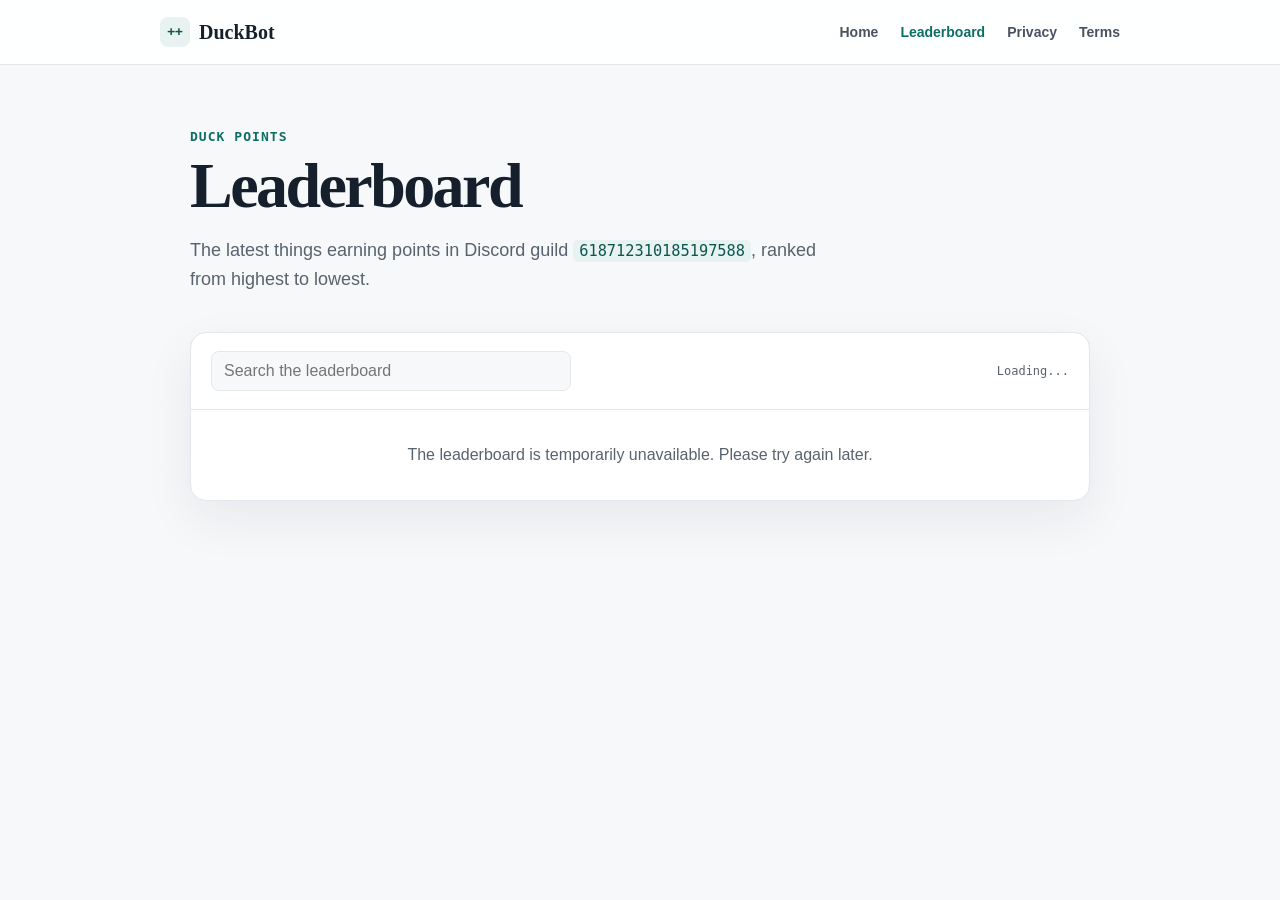
==== leaderboard.html @ 81d8ccaf "Add DuckBot leaderboard Add shared navigation across the site and a searchable leaderboard that load" ====
<!DOCTYPE html>
<html lang="en">
<head>
  <meta charset="utf-8">
  <meta name="viewport" content="width=device-width, initial-scale=1">
  <meta name="description" content="See the current DuckBot points leaderboard.">
  <title>Leaderboard — DuckBot</title>
  <style>
    :root {
      color-scheme: light;
      --background: #f6f8fa;
      --surface: #ffffff;
      --text: #16202c;
      --muted: #58636f;
      --accent: #0e6e66;
      --accent-dark: #0b564f;
      --accent-soft: #e8f2f0;
      --border: #e2e7eb;
      font-family: -apple-system, BlinkMacSystemFont, "Segoe UI", Roboto, Helvetica, Arial, sans-serif;
    }

    * {
      box-sizing: border-box;
    }

    body {
      min-height: 100vh;
      margin: 0;
      background: var(--background);
      color: var(--text);
    }

    main {
      width: min(900px, calc(100% - 32px));
      margin: 0 auto;
      padding: 64px 0 80px;
    }

    .eyebrow {
      margin: 0 0 10px;
      color: var(--accent);
      font-family: ui-monospace, SFMono-Regular, Menlo, Consolas, monospace;
      font-size: 13px;
      font-weight: 750;
      letter-spacing: 0.08em;
      text-transform: uppercase;
    }

    h1 {
      margin: 0;
      font-family: "Iowan Old Style", "Palatino Linotype", Georgia, serif;
      font-size: clamp(42px, 8vw, 64px);
      line-height: 1;
      letter-spacing: -0.04em;
    }

    .intro {
      max-width: 650px;
      margin: 18px 0 0;
      color: var(--muted);
      font-size: 18px;
      line-height: 1.6;
    }

    .intro code {
      padding: 2px 6px;
      border-radius: 5px;
      background: var(--accent-soft);
      color: var(--accent-dark);
      font-size: 0.85em;
    }

    .leaderboard-card {
      margin-top: 38px;
      overflow: hidden;
      background: var(--surface);
      border: 1px solid var(--border);
      border-radius: 16px;
      box-shadow: 0 18px 50px rgba(22, 32, 44, 0.07);
    }

    .leaderboard-tools {
      display: flex;
      align-items: center;
      justify-content: space-between;
      gap: 18px;
      padding: 18px 20px;
      border-bottom: 1px solid var(--border);
    }

    label {
      flex: 1;
      max-width: 360px;
    }

    input {
      width: 100%;
      padding: 10px 12px;
      border: 1px solid var(--border);
      border-radius: 8px;
      color: var(--text);
      font: inherit;
    }

    input:focus {
      outline: 2px solid var(--accent);
      outline-offset: 2px;
      border-color: var(--accent);
    }

    input:disabled {
      background: var(--background);
    }

    #result-count {
      color: var(--muted);
      font-family: ui-monospace, SFMono-Regular, Menlo, Consolas, monospace;
      font-size: 12px;
      white-space: nowrap;
    }

    .table-wrap {
      overflow-x: auto;
    }

    table {
      width: 100%;
      border-collapse: collapse;
    }

    th,
    td {
      padding: 15px 20px;
      border-bottom: 1px solid var(--border);
      text-align: left;
    }

    th {
      color: var(--muted);
      font-size: 11px;
      letter-spacing: 0.08em;
      text-transform: uppercase;
    }

    tbody tr:last-child td {
      border-bottom: 0;
    }

    tbody tr:hover {
      background: #fafcfc;
    }

    .rank {
      width: 80px;
      color: var(--muted);
      font-family: ui-monospace, SFMono-Regular, Menlo, Consolas, monospace;
    }

    .item-name {
      overflow-wrap: anywhere;
      font-weight: 650;
    }

    .item-type {
      display: inline-block;
      margin-left: 9px;
      padding: 2px 7px;
      border-radius: 999px;
      background: var(--accent-soft);
      color: var(--accent-dark);
      font-size: 11px;
      font-weight: 700;
      vertical-align: 2px;
    }

    .points {
      width: 130px;
      color: var(--accent-dark);
      font-family: ui-monospace, SFMono-Regular, Menlo, Consolas, monospace;
      font-weight: 750;
      text-align: right;
    }

    th:last-child {
      text-align: right;
    }

    #leaderboard-status {
      margin: 0;
      padding: 36px 20px;
      color: var(--muted);
      text-align: center;
    }

    @media (max-width: 600px) {
      main {
        padding-top: 44px;
      }

      .leaderboard-tools {
        align-items: stretch;
        flex-direction: column;
      }

      label {
        max-width: none;
      }

      th,
      td {
        padding: 13px 14px;
      }

      .rank {
        width: 55px;
      }

      .points {
        width: 90px;
      }
    }
  </style>
  <link rel="stylesheet" href="site.css">
</head>
<body>
  <nav class="site-nav" aria-label="Primary">
    <div class="site-nav__inner">
      <a class="site-nav__brand" href="index.html"><span class="site-nav__mark" aria-hidden="true">++</span>DuckBot</a>
      <div class="site-nav__links">
        <a href="index.html">Home</a>
        <a href="leaderboard.html" aria-current="page">Leaderboard</a>
        <a href="privacy-policy.html">Privacy</a>
        <a href="terms-of-service.html">Terms</a>
      </div>
    </div>
  </nav>

  <main>
    <p class="eyebrow">Duck Points</p>
    <h1>Leaderboard</h1>
    <p class="intro">The latest things earning points in Discord guild <code id="guild-id">618712310185197588</code>, ranked from highest to lowest.</p>

    <section class="leaderboard-card" aria-labelledby="leaderboard-heading">
      <h2 id="leaderboard-heading" hidden>Leaderboard entries</h2>
      <div class="leaderboard-tools">
        <label>
          <span hidden>Search leaderboard</span>
          <input id="leaderboard-search" type="search" placeholder="Search the leaderboard" autocomplete="off" disabled>
        </label>
        <span id="result-count" aria-live="polite">Loading...</span>
      </div>
      <p id="leaderboard-status" role="status">Loading leaderboard...</p>
      <div class="table-wrap">
        <table id="leaderboard-table" hidden>
          <thead>
            <tr>
              <th scope="col">Rank</th>
              <th scope="col">Name</th>
              <th scope="col">Points</th>
            </tr>
          </thead>
          <tbody id="leaderboard-body"></tbody>
        </table>
      </div>
    </section>
  </main>
  <script src="leaderboard.js"></script>
</body>
</html>
---- site.css ----
.site-nav {
  width: 100%;
  background: rgba(255, 255, 255, 0.94);
  border-bottom: 1px solid #e2e7eb;
}

.site-nav__inner {
  width: min(960px, calc(100% - 32px));
  min-height: 64px;
  margin: 0 auto;
  display: flex;
  align-items: center;
  justify-content: space-between;
  gap: 24px;
}

.site-nav a {
  padding: 6px 0;
  border: 0;
  border-radius: 0;
  color: #48535f;
  font-size: 14px;
  font-weight: 650;
  line-height: 1.3;
  text-decoration: none;
  background: transparent;
}

.site-nav a:hover {
  color: #0e6e66;
  border: 0;
  background: transparent;
}

.site-nav a:focus-visible {
  outline: 2px solid #0e6e66;
  outline-offset: 4px;
  border-radius: 2px;
}

.site-nav__brand {
  display: inline-flex;
  align-items: center;
  gap: 9px;
  color: #16202c !important;
  font-family: "Iowan Old Style", "Palatino Linotype", Palatino, Georgia, serif;
  font-size: 20px !important;
}

.site-nav__mark {
  display: inline-grid;
  width: 30px;
  height: 30px;
  place-items: center;
  border-radius: 8px;
  background: #e8f2f0;
  color: #0b564f;
  font-family: ui-monospace, SFMono-Regular, Menlo, Consolas, monospace;
  font-size: 13px;
  font-weight: 800;
}

.site-nav__links {
  display: flex;
  align-items: center;
  gap: 22px;
}

.site-nav__links a[aria-current="page"] {
  color: #0e6e66;
}

@media (max-width: 600px) {
  .site-nav__inner {
    min-height: auto;
    padding: 13px 0;
    align-items: flex-start;
  }

  .site-nav__links {
    justify-content: flex-end;
    gap: 7px 16px;
    flex-wrap: wrap;
  }
}
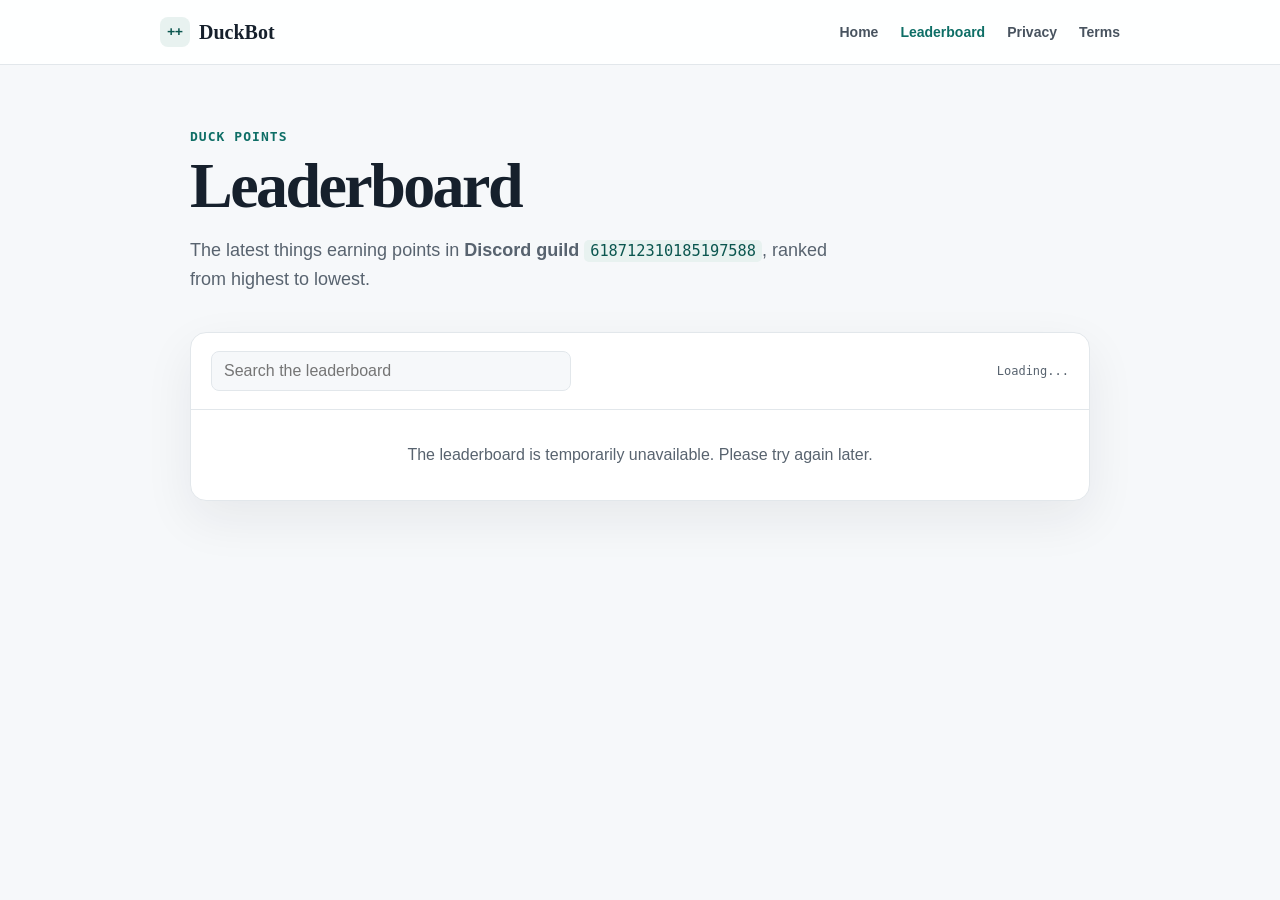
==== commit bcfbb9d8: "Show guild name on leaderboard Read guild metadata from the new API response while retaining compati" ====
--- a/leaderboard.html
+++ b/leaderboard.html
@@ -157,8 +157,19 @@
     }
 
     .item-name {
+      display: inline-flex;
+      align-items: center;
+      min-height: 28px;
       overflow-wrap: anywhere;
       font-weight: 650;
+      vertical-align: middle;
+    }
+
+    .discord-emoji {
+      display: block;
+      width: 28px;
+      height: 28px;
+      object-fit: contain;
     }
 
     .item-type {
@@ -238,7 +249,7 @@
   <main>
     <p class="eyebrow">Duck Points</p>
     <h1>Leaderboard</h1>
-    <p class="intro">The latest things earning points in Discord guild <code id="guild-id">618712310185197588</code>, ranked from highest to lowest.</p>
+    <p class="intro">The latest things earning points in <strong id="guild-name">Discord guild</strong> <code id="guild-id">618712310185197588</code>, ranked from highest to lowest.</p>
 
     <section class="leaderboard-card" aria-labelledby="leaderboard-heading">
       <h2 id="leaderboard-heading" hidden>Leaderboard entries</h2>
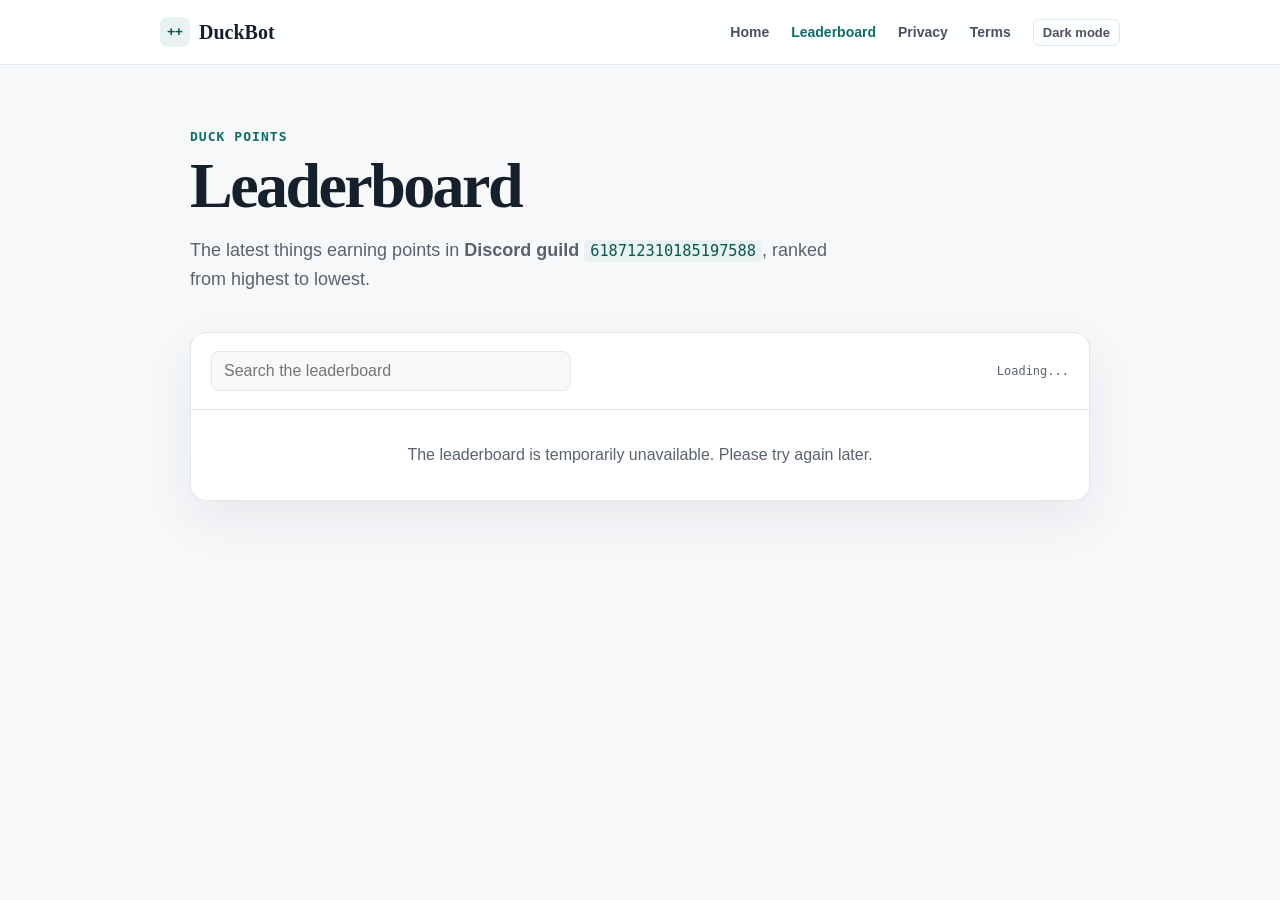
==== commit c86acb34: "Add persistent theme toggle Co-authored-by: Copilot <223556219+Copilot@users.noreply.github.com>  Co" ====
--- a/leaderboard.html
+++ b/leaderboard.html
@@ -7,7 +7,7 @@
   <title>Leaderboard — DuckBot</title>
   <style>
     :root {
-      color-scheme: light;
+      color-scheme: light dark;
       --background: #f6f8fa;
       --surface: #ffffff;
       --text: #16202c;
@@ -16,6 +16,8 @@
       --accent-dark: #0b564f;
       --accent-soft: #e8f2f0;
       --border: #e2e7eb;
+      --row-hover: #fafcfc;
+      --shadow: rgba(22, 32, 44, 0.07);
       font-family: -apple-system, BlinkMacSystemFont, "Segoe UI", Roboto, Helvetica, Arial, sans-serif;
     }
 
@@ -76,7 +78,7 @@
       background: var(--surface);
       border: 1px solid var(--border);
       border-radius: 16px;
-      box-shadow: 0 18px 50px rgba(22, 32, 44, 0.07);
+      box-shadow: 0 18px 50px var(--shadow);
     }
 
     .leaderboard-tools {
@@ -98,6 +100,7 @@
       padding: 10px 12px;
       border: 1px solid var(--border);
       border-radius: 8px;
+      background: var(--surface);
       color: var(--text);
       font: inherit;
     }
@@ -147,7 +150,7 @@
     }
 
     tbody tr:hover {
-      background: #fafcfc;
+      background: var(--row-hover);
     }
 
     .rank {
@@ -203,6 +206,39 @@
       text-align: center;
     }
 
+    @media (prefers-color-scheme: dark) {
+      :root:not([data-theme]) {
+        --background: #0d1518;
+        --surface: #152126;
+        --text: #eef5f3;
+        --muted: #a8b7b4;
+        --accent: #61c8bc;
+        --accent-dark: #83ddd2;
+        --accent-soft: #183b39;
+        --border: #2a3c42;
+        --row-hover: #1b2b30;
+        --shadow: rgba(0, 0, 0, 0.35);
+      }
+    }
+
+    :root[data-theme="dark"] {
+      color-scheme: dark;
+      --background: #0d1518;
+      --surface: #152126;
+      --text: #eef5f3;
+      --muted: #a8b7b4;
+      --accent: #61c8bc;
+      --accent-dark: #83ddd2;
+      --accent-soft: #183b39;
+      --border: #2a3c42;
+      --row-hover: #1b2b30;
+      --shadow: rgba(0, 0, 0, 0.35);
+    }
+
+    :root[data-theme="light"] {
+      color-scheme: light;
+    }
+
     @media (max-width: 600px) {
       main {
         padding-top: 44px;
@@ -232,6 +268,7 @@
     }
   </style>
   <link rel="stylesheet" href="site.css">
+  <script src="theme.js"></script>
 </head>
 <body>
   <nav class="site-nav" aria-label="Primary">
--- a/site.css
+++ b/site.css
@@ -1,7 +1,17 @@
+.site-nav {
+  --nav-background: rgba(255, 255, 255, 0.94);
+  --nav-border: #e2e7eb;
+  --nav-text: #48535f;
+  --nav-heading: #16202c;
+  --nav-accent: #0e6e66;
+  --nav-mark-background: #e8f2f0;
+  --nav-mark-text: #0b564f;
+}
+
 .site-nav {
   width: 100%;
-  background: rgba(255, 255, 255, 0.94);
-  border-bottom: 1px solid #e2e7eb;
+  background: var(--nav-background);
+  border-bottom: 1px solid var(--nav-border);
 }
 
 .site-nav__inner {
@@ -18,7 +28,7 @@
   padding: 6px 0;
   border: 0;
   border-radius: 0;
-  color: #48535f;
+  color: var(--nav-text);
   font-size: 14px;
   font-weight: 650;
   line-height: 1.3;
@@ -27,13 +37,13 @@
 }
 
 .site-nav a:hover {
-  color: #0e6e66;
+  color: var(--nav-accent);
   border: 0;
   background: transparent;
 }
 
 .site-nav a:focus-visible {
-  outline: 2px solid #0e6e66;
+  outline: 2px solid var(--nav-accent);
   outline-offset: 4px;
   border-radius: 2px;
 }
@@ -42,7 +52,7 @@
   display: inline-flex;
   align-items: center;
   gap: 9px;
-  color: #16202c !important;
+  color: var(--nav-heading) !important;
   font-family: "Iowan Old Style", "Palatino Linotype", Palatino, Georgia, serif;
   font-size: 20px !important;
 }
@@ -53,8 +63,8 @@
   height: 30px;
   place-items: center;
   border-radius: 8px;
-  background: #e8f2f0;
-  color: #0b564f;
+  background: var(--nav-mark-background);
+  color: var(--nav-mark-text);
   font-family: ui-monospace, SFMono-Regular, Menlo, Consolas, monospace;
   font-size: 13px;
   font-weight: 800;
@@ -67,7 +77,51 @@
 }
 
 .site-nav__links a[aria-current="page"] {
-  color: #0e6e66;
+  color: var(--nav-accent);
+}
+
+.theme-toggle {
+  padding: 5px 9px;
+  border: 1px solid var(--nav-border);
+  border-radius: 7px;
+  background: transparent;
+  color: var(--nav-text);
+  cursor: pointer;
+  font: inherit;
+  font-size: 13px;
+  font-weight: 650;
+}
+
+.theme-toggle:hover {
+  border-color: var(--nav-accent);
+  color: var(--nav-accent);
+}
+
+.theme-toggle:focus-visible {
+  outline: 2px solid var(--nav-accent);
+  outline-offset: 3px;
+}
+
+:root[data-theme="dark"] .site-nav {
+  --nav-background: rgba(21, 33, 38, 0.94);
+  --nav-border: #2a3c42;
+  --nav-text: #bdc9c7;
+  --nav-heading: #eef5f3;
+  --nav-accent: #61c8bc;
+  --nav-mark-background: #183b39;
+  --nav-mark-text: #83ddd2;
+}
+
+@media (prefers-color-scheme: dark) {
+  :root:not([data-theme]) .site-nav {
+    --nav-background: rgba(21, 33, 38, 0.94);
+    --nav-border: #2a3c42;
+    --nav-text: #bdc9c7;
+    --nav-heading: #eef5f3;
+    --nav-accent: #61c8bc;
+    --nav-mark-background: #183b39;
+    --nav-mark-text: #83ddd2;
+  }
 }
 
 @media (max-width: 600px) {
